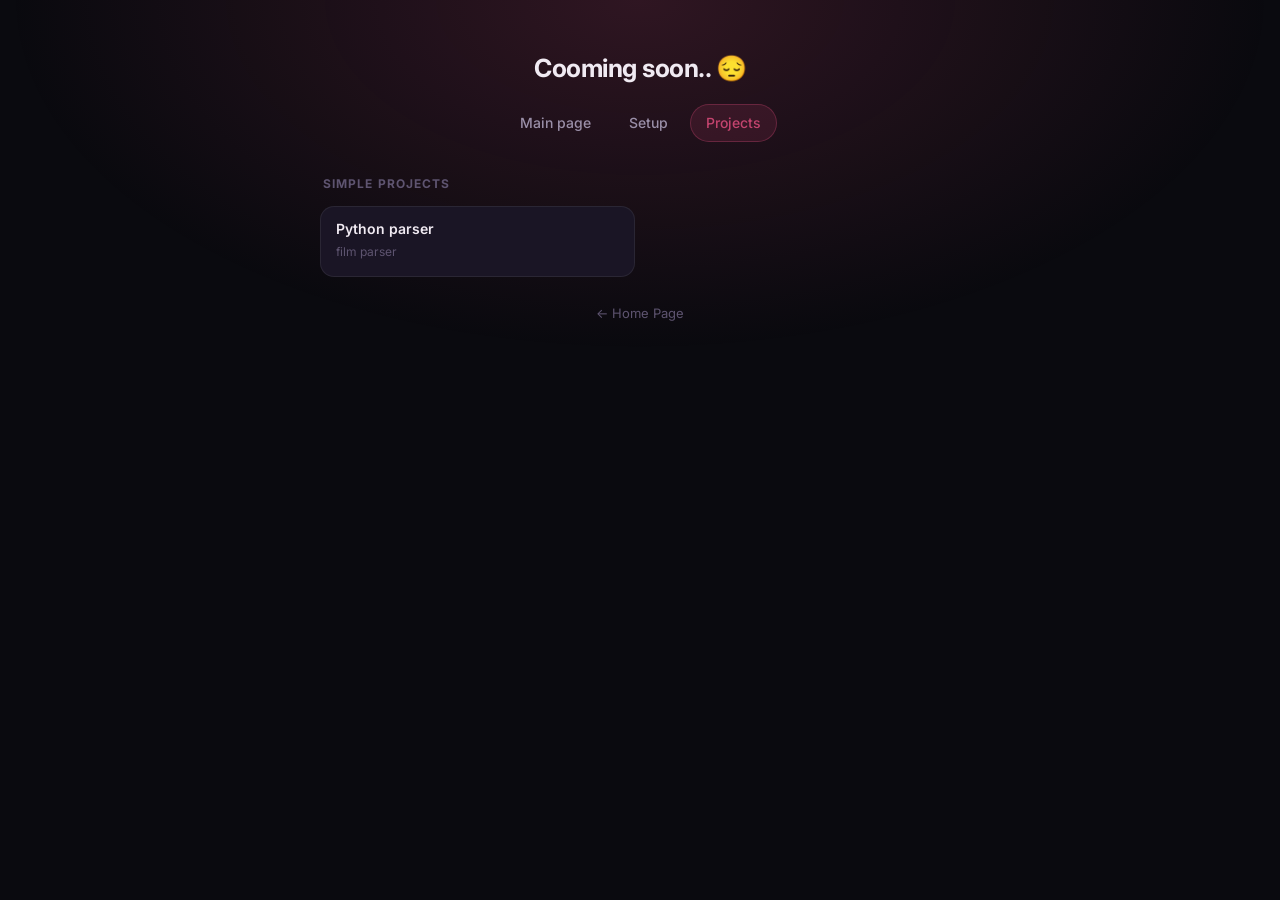
==== projects/index.html @ 20461bf4 "Initial commit" ====
<!DOCTYPE html>
<html lang="en">
<head>
    <meta charset="UTF-8">
    <meta name="viewport" content="width=device-width, initial-scale=1.0">
    <link href="/style.css" rel="stylesheet">
    <link href="https://fonts.googleapis.com/css2?family=Inter:wght@400;700&display=swap" rel="stylesheet">
    <title>mhdev</title>
    <meta name="color-scheme" content="dark">
    <meta name="description" content="arcanefanasy - сайт-портфолио">
    <link rel="icon" href="/favicon.svg">
    <script>document.documentElement.classList.add('js')</script>
</head>
<body>
    <main>
        <header class="profile">
            <h1>Cooming soon.. 😔</h1>
            <p>

            </p>
            <nav class="nav">
                <a href="/">Main page</a>
                <a href="/setup">Setup</a>
                <a href="/projects" aria-current="page">Projects</a>
            </nav>
        </header>
        
        <section class="reveal">
            <p class="section-title">
                Simple projects
            </p>
            
            <div class="grid">
                <a class="card" href="/projects/python.parser">
                     <span class="body">
                        <span class="title">Python parser</span>
                        <span class="sub">film parser</span>
                    </span> 
                </a>
            </div>
        </section>

        <footer class="footer">
            <a href="/">← Home Page</a>
        </footer>
    </main>


    <script src="../script.js"></script>
    <script defer src="/_vercel/insights/script.js"></script>
</body>
</html>
---- style.css ----
:root {
  --bg:           #0a0a0f;
  --surface:      #291820;
  --surface-2:    #1a1525;
  --border:       rgba(255,255,255,0.07);
  --border-2:     rgba(255,255,255,0.14);
  --text:         #f0eaf2;
  --muted:        #9a8fa8;
  --faint:        #5e5470;
  --accent:       #c4446e;
  --accent-2:     #a83560;
  --accent-soft:  rgba(196,68,110,0.14);
  --radius:       14px;
  --radius-sm:    10px;
  --maxw:         640px;
  --font: 'Inter', -apple-system, BlinkMacSystemFont, 'Segoe UI', Roboto, Helvetica, Arial, sans-serif;
  --shadow: 0 1px 2px rgba(0,0,0,0.35), 0 10px 30px rgba(0,0,0,0.20);
}

*, ::before, ::after { box-sizing: border-box; }

body {
  background: var(--bg);
  color: var(--text);
  font-family: var(--font);
  line-height: 1.6;
  margin: 0;
  min-height: 100dvh;
  padding: 44px 20px 72px;
  -webkit-font-smoothing: antialiased;
  text-rendering: optimizeLegibility;
}
body::before {
  content: '';
  position: fixed;
  inset: 0;
  background: radial-gradient(900px 500px at 50% 0%, rgba(196,68,110,0.2), transparent 70%);
  pointer-events: none;
  z-index: 0;
}

main { position: relative; max-width: var(--maxw); margin: 0 auto; z-index: 1; }

/* --- reveal --------------- */
.reveal { opacity: 1; transform: none; }
html.js .reveal { opacity: 0; transform: translateY(8px); }
html.js .reveal.in { opacity: 1; transform: none; transition: opacity .45s ease, transform .45s ease; }

@media (prefers-reduced-motion: reduce) {
  html.js .reveal { opacity: 1; transform: none; transition: none; }
}

/* --- profile header -------------------------- */
.avatar {
  background: var(--surface-2);
  height: 66px;
  width: 66px;
  border-radius: 50%;
  margin: 0 auto;
}
.avatar img { width: 100%; height: 100%; border-radius: 50%; border: 1px solid var(--border-2); box-shadow: var(--shadow); }
.profile { position: relative; text-align: center; z-index: 1; margin: 4px 0 26px;}
.profile h1 {
  font-size: 25px;
  font-weight: 700;
  letter-spacing: -0.02em;
  margin: 0 0 5px;
}
.profile .tagline { color: var(--muted); font-size: 14px; margin: 0; }
.profile .tagline b { color: var(--text); font-weight: 600; }


/* -- navbar -------------------------------------------- */
.nav { margin: 0 0 32px; display: flex; justify-content: center; gap: 6px;}
.nav a {
  padding: 7px 15px;
  color: var(--muted);
  border: 1px solid transparent;
  border-radius: 999px;
  font-size: 14px;
  font-weight: 500;
  transition: color .15s, background .15s, border-color .15s;
}
.nav a[aria-current="page"] { color: rgb(196, 68, 111); background: var(--accent-soft); border-color: rgba(196,68,110,0.35); }
.nav a:not([aria-current="page"]):hover, .nav a:focus-visible{ color: var(--text); background: var(--surface); outline: none; }
a { text-decoration: none; color: inherit; }

/* ---- Section -----------------------------------*/
section { margin: 0 0 26px; }
.section-title {
  font-size: 12px;
  text-transform: uppercase;
  letter-spacing: 0.09em;
  color: var(--faint);
  font-weight: 700;
  margin: 0 0 12px;
  padding-left: 3px;
}

.card {
  display: flex;
  align-items: center;
  gap: 13px;
  border: 1px solid var(--border);
  background: var(--surface-2); 
  border-radius: var(--radius);
  padding: 13px 15px;
  transition: transform .15s ease, border-color .15s ease, background .15s ease;
}
a.card:hover, a.card:focus-visible { transform: translateY(-2px); border-color: var(--border-2); background: var(--accent-soft); outline: none; }
.card .title { display: block; font-weight: 600; font-size: 14px; color: var(--text); line-height: 1.3; }
.card .icon { width: 22px; height: 22px; flex: none; color: var(--accent); fill: currentColor; }
.card .sub { color: var(--faint); font-size: 12px; }
.card .film-title { display: block; font-weight: 600; font-size: 17px; color: var(--text); }
.card .film-poster { border-radius: var(--radius); height: 200px;}
.card .film-votes { display: flex; flex-direction: column; color: var(--muted); font-size: 15px; }
.card .body { flex: 1;}
.card .arrow { color: var(--muted); }
a.card:hover .arrow, a.card:focus-visible .arrow { color: var(--accent); transform: translateX(2px); }

.grid { display: grid; grid-template-columns: 1fr; gap: 10px; }
.grid-movies { display: grid; grid-template-columns: 1fr; gap: 10px; justify-content: center;}

@media (min-width: 560px) {
  .grid { grid-template-columns: 1fr 1fr; }
  .grid-movies { grid-template-columns: 1fr 1fr 1fr; }
}


/* --- Setup ----------------------------------*/
.column { 
  background: var(--surface-2);
  border-radius: var(--radius);
  border: 1px solid var(--border);
}
.column .row { display: flex; justify-content: space-between; align-items: baseline; border-top: 1px solid var(--border); padding: 13px 16px; }
.column .row:first-child { border-top: none; }
.column .row .left { font-size: 13px; color: var(--faint); }
.column .row .right { color: var(--text); font-weight: 500; }
.column .right .sub { color: var(--faint); font-size: 12px; }

/*------ Notes / footer ----------------------------*/
.footer { display: flex; justify-content: center; }
.footer a { color: var(--faint); font-size: 13px; transition: transform 0.3s ease; }
.footer a:hover { color: var(--accent); transform: translateY(-2px);}
.lead { color: var(--muted); font-size: 15px; line-height: 1.7; }
.lead b { color: var(--text); font-weight: 600; }
.note {color: var(--faint); font-size: 13px; line-height: 1.55;}
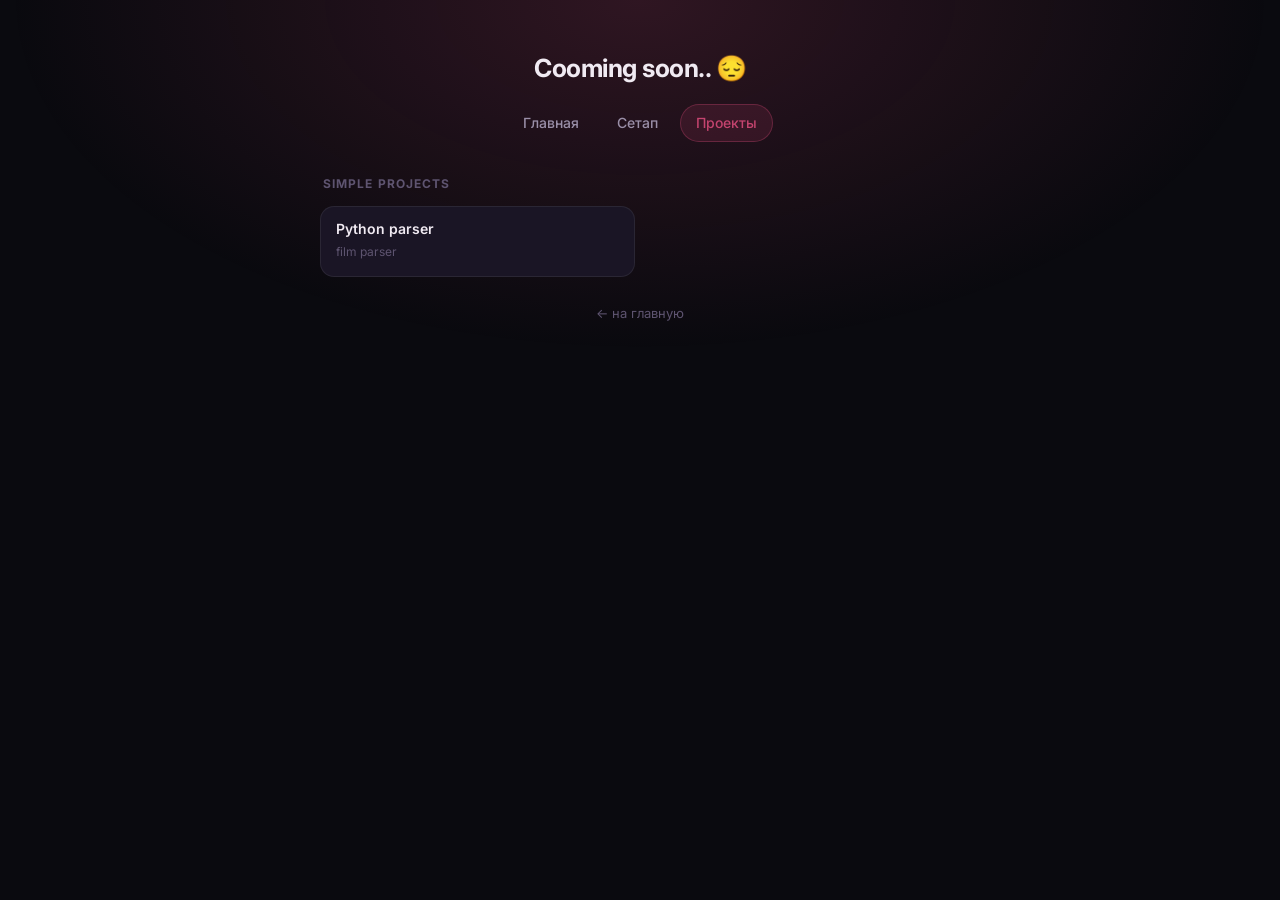
==== commit d6e1cdd6: "Update index.html Updated text and links to Russian language." ====
--- a/projects/index.html
+++ b/projects/index.html
@@ -19,9 +19,9 @@
 
             </p>
             <nav class="nav">
-                <a href="/">Main page</a>
-                <a href="/setup">Setup</a>
-                <a href="/projects" aria-current="page">Projects</a>
+                <a href="/">Главная</a>
+                <a href="/setup">Сетап</a>
+                <a href="/projects" aria-current="page">Проекты</a>
             </nav>
         </header>
         
@@ -41,7 +41,7 @@
         </section>
 
         <footer class="footer">
-            <a href="/">← Home Page</a>
+            <a href="/">← на главную</a>
         </footer>
     </main>
 
@@ -49,4 +49,4 @@
     <script src="../script.js"></script>
     <script defer src="/_vercel/insights/script.js"></script>
 </body>
-</html>+</html>
